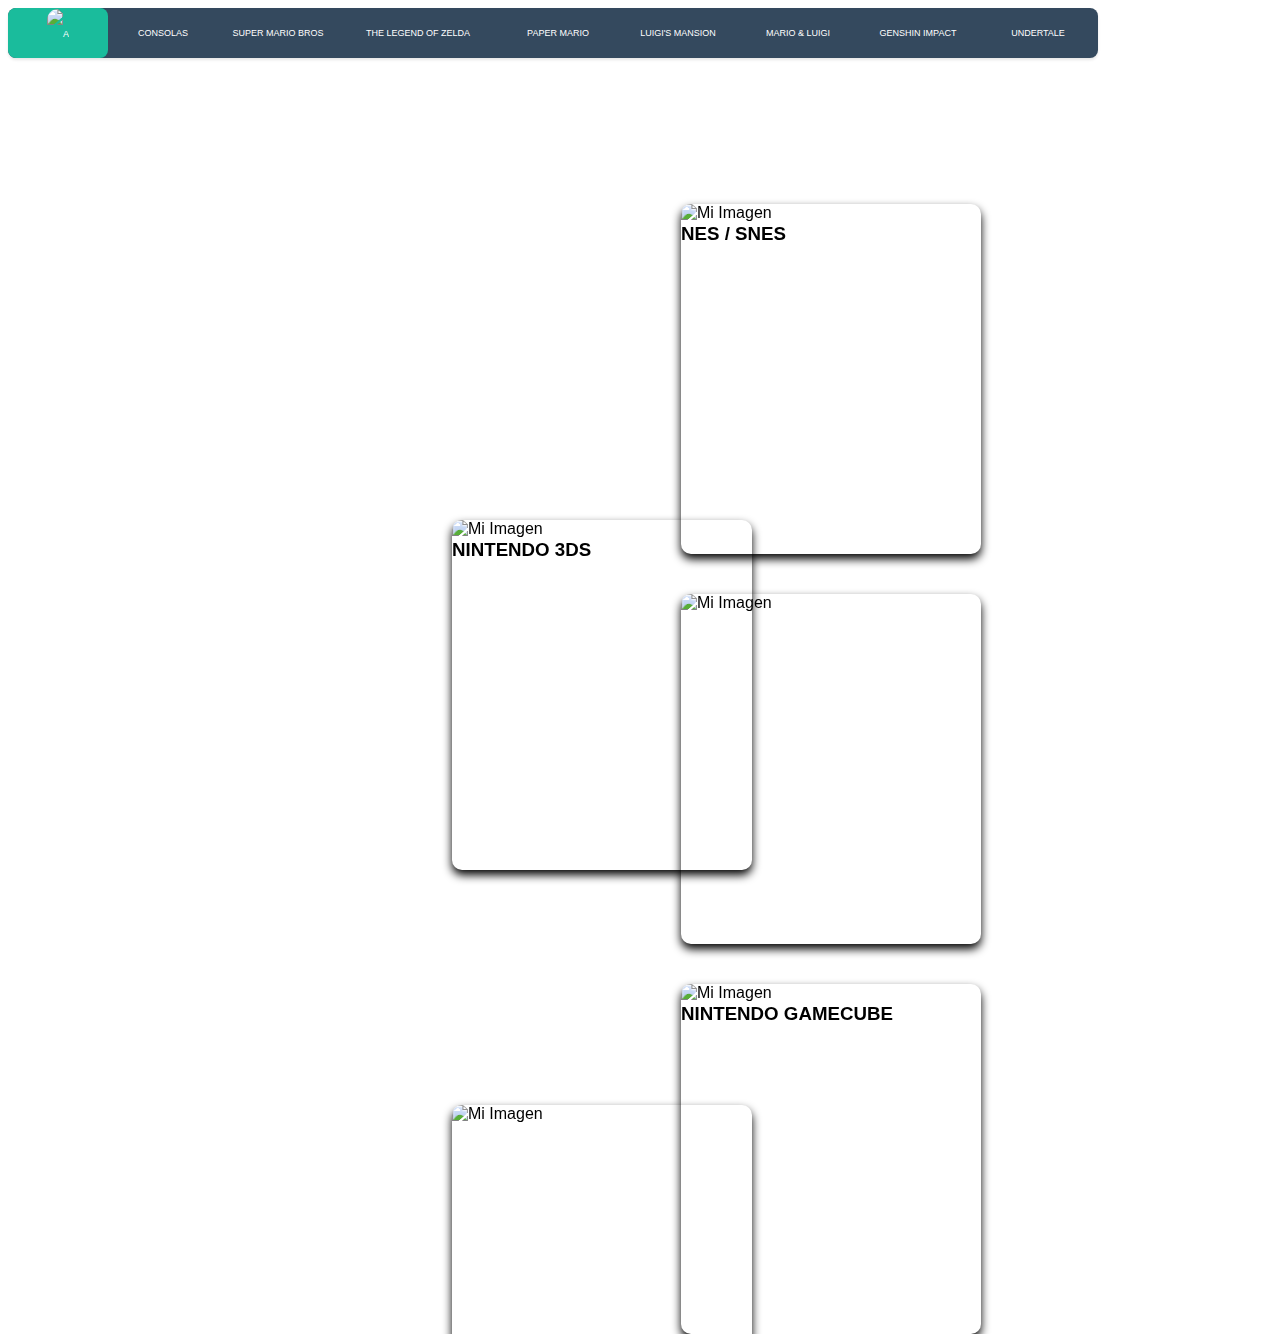
==== html/consolas.html @ b892f786 "Add files via upload" ====
<!DOCTYPE html>
<html lang="en">

<head>
  <meta charset="UTF-8">
  <meta name="viewport" content="width=device-width, initial-scale=1.0">
  <link rel="stylesheet" href="../css/menuBar.css">
  <link rel="stylesheet" href="../css/styleConsola.css">
  <link rel="icon" href="../img/Consolas/Icono.png" type="image/x-icon">
  <title>Consolas</title>
</head>

<body>

  <div>




    <nav>
      <a href="..//html/menu.html"><img src="..//img/nika.jpg" alt="a" width="70"></a>
      <a href="../html/consolas.html">Consolas</a>
      <a href="../html/Mario.html">Super Mario Bros</a>
      <a href="../html/Zelda.html">The Legend of Zelda</a>
      <a href="../html/paperMario.html">Paper Mario</a>
      <a href="../html/luigiMansion.html">Luigi's Mansion</a>
      <a href="../html/marioLuigi.html">Mario & Luigi</a>
      <a href="../html/genshin.html">Genshin Impact</a>
      <a href="../html/undertale.html">Undertale</a>
      <div class="animation start-home"></div>
    </nav>





  </div>


  <div class="top-cards">
    <div class="card">
      <div class="face front">
        <img src="../img/nes snes.jpg" alt="Mi Imagen">
        <h3>NES / SNES</h3>
      </div>
      <div class="face back">
        <h3>NES / SNES</h3>
        <p> NES: La consola de videojuegos que salvó la industria.
          SNES: La consola de videojuegos que la llevó al siguiente nivel.</p>
        <div class="link">
          <a href="../html/Mario.html">Details</a>
        </div>
      </div>
    </div>



    <div class="card">
      <div class="face front">
        <img src="../img/N64-Console-Set.png" alt="Mi Imagen">

      </div>
      <div class="face back">
        <h3>NINTENDO 64</h3>
        <p> La N64 fue la primera consola de videojuegos de 64 bits y fue un éxito comercial, vendiendo más de 32 millones de unidades en todo el mundo. La consola fue conocida por sus juegos innovadores, como Super Mario 64, The Legend of Zelda: Ocarina of Time y GoldenEye 007.
        </p>
        <div class="link">
          <a href="../html/Mario.html">Details</a>
        </div>
      </div>
    </div>






    <div class="card">
      <div class="face front">
        <img src="../img/Nintendo Gamecube.jpg" alt="Mi Imagen">
        <h3>NINTENDO GAMECUBE</h3>
      </div>
      <div class="face back">
        <h3>  NINTENDO GAMECUBE
          </h3>
        <p> Consola de 128 bits de Nintendo que ofreció gráficos 3D avanzados, una biblioteca de juegos innovadora y un controlador innovador.

          Este resumen incluye los puntos más importantes de la GameCube, pero también agrega un poco más de información sobre el controlador de la consola.</p>
        <div class="link">
          <a href="../html/Mario.html">Details</a>
        </div>
      </div>
    </div>

  </div>





  <div class="bottom-cards">
    <div class="card">
      <div class="face front">
        <img src="../img/3ds.jpg" alt="Mi Imagen">
        <h3>NINTENDO 3DS</h3>
      </div>
      <div class="face back">
        <h3>NINTENDO 3DS</h3>
        <p>La Nintendo 3DS fue la sucesora de la Nintendo DS y fue un éxito comercial, vendiendo más de 75 millones de unidades en todo el mundo.
          La Nintendo 3DS ofrece gráficos 3D estereoscópicos que brindan una experiencia de juego más inmersiva.
          </p>
        <div class="link">
          <a href="../html/Mario.html">Details</a>
        </div>
      </div>
    </div>

    <div class="card">
      <div class="face front">
        <img src="../img/switch.jpg" alt="Mi Imagen">

      </div>
      <div class="face back">
        <h3>NINTENDO SWITCH</h3>
        <p> La Nintendo Switch es una consola híbrida que se puede jugar en casa o sobre la marcha.
          La consola fue un éxito comercial, vendiendo más de 103 millones de unidades en todo el mundo.
          </p>
        <div class="link">
          <a href="../html/Mario.html">Details</a>
        </div>
      </div>
    </div>
  </div>
  <br>







  <!-- <p class="cuadricula0">NES / SNES </p>-->
  <!--<p class="cuadricula1">Nintendo 64</p>-->
  <!--<p class="cuadricula2">Nintendo Gamecube</p>-->
  <!--<p class="cuadricula3">Nintendo 3DS</p>-->
  <!--<p class="cuadricula4">Nintendo Switch</p>-->


</body>

</html>
---- css/menuBar.css ----
nav{
	position: relative;
	margin: 00px auto 0;
	width: 1090px;
	height: 50px;
	background: #34495e;
	border-radius: 8px;
	font-size: 0;
	box-shadow: 0 2px 3px 0 rgba(0,0,0,.1);
}
nav a{
	font-size: 9px;
	text-transform: uppercase;
	color: white;
	text-decoration: none;
	line-height: 50px;
	position: relative;
	z-index: 1;
	display: inline-block;
	text-align: center;
	
    align-items: center;
}
nav a img {
	width: 100px;
	height: 50px;
	
    vertical-align: middle;
	
	border-radius: 50px;
}
nav .animation{
	position: absolute;
	height: 100%;
	/* height: 5px; */
	top: 0;
	/* bottom: 0; */
	z-index: 0;
	background: #1abc9c;
	border-radius: 8px;
	transition: all .5s ease 0s;
}
nav a:nth-child(1){
	width: 100px;
}
nav .start-home, a:nth-child(1):hover~.animation{
	width: 100px;
	left: 0;
}
nav a:nth-child(2){
	width: 110px;
}
nav a:nth-child(2):hover~.animation{
	width: 110px;
	left: 100px;
}
nav a:nth-child(3){
	width: 120px;
}
nav a:nth-child(3):hover~.animation{
	width: 120px;
	left: 210px;
}
nav a:nth-child(4){
	width: 160px;
}
nav a:nth-child(4):hover~.animation{
	width: 150px;
	left: 335px;
}
nav a:nth-child(5){
	width: 120px;
}
nav a:nth-child(5):hover~.animation{
	width: 120px;
	left: 490px;
}

nav a:nth-child(6){
	width: 120px;
}
nav a:nth-child(6):hover~.animation{
	width: 120px;
	left: 610px;
}

nav a:nth-child(7){
	width: 120px;
}
nav a:nth-child(7):hover~.animation{
	width: 120px;
	left: 730px;
}

nav a:nth-child(8){
	width: 120px;
}
nav a:nth-child(8):hover~.animation{
	width: 120px;
	left: 850px;
}

nav a:nth-child(9){
	width: 120px;
}
nav a:nth-child(9):hover~.animation{
	width: 120px;
	left: 970px;
}
---- css/styleConsola.css ----
/*Girar tarjeta*/
* {

    margin: 50;
    padding: 0;
    box-sizing: border-box;
    font-family: sans-serif;
}

body {
    display: flex;
    
    font-size: 16px;
    background-image: url("../img/Consolas/Fondo.png");
    
    
    
}

/*Tarjetas de arriba*/
.top-cards {
    display: flex;
    flex-wrap: wrap;
    justify-content: space-around;
    align-items: flex-start;
    max-width: 1200px;
    margin-top: 10%;
    margin: 0% auto;

    
}
/*Tarjetas de abajo*/
.bottom-cards {
    display: flex;
    flex-wrap: wrap;
    justify-content: space-around;
    align-items: flex-start;
    max-width: 1200px;
    margin: 0 auto;
    margin-top: 25%;
    margin-left: -50%;

}



.card {
    position: relative;
    width: 300px;
    height: 350px;
    top: 15%;
    left: -500px;
    margin: 20px;
}

.card-container {
    display: flex;
    flex-wrap: wrap;
    justify-content: space-around;
    /* Opcional: ajusta la alineación horizontal */
    align-items: flex-start;
    /* Coloca las tarjetas en la parte superior del contenedor */
    max-width: 1200px;
    /* Ajusta el ancho del contenedor según tus necesidades */
    margin: 0 auto;
    /* Centra el contenedor en la página */
}



.card .face {
    position: absolute;
    width: 100%;
    height: 100%;
    backface-visibility: hidden;
    border-radius: 10px;
    overflow: hidden;
    transition: .5s;


}

.card .front {
    transform: perspective(600px) rotateY(0deg);
    box-shadow: 0 5px 10px #000;
    
}

.card .front img {
        position: absolute;
        width: 100%; /* Cambia el ancho al tamaño que desees */
        height: 100%; /* Ajusta la altura automáticamente según el ancho */
        object-fit: cover; /* Opcional, ajusta cómo la imagen se ajusta en el contenedor */
    
    
    
}


.card .back {
    transform: perspective(600px) rotateY(180deg);
    background: rgb(3, 35, 54);
    padding: 15px;
    color: #fff;
    display: flex;
    flex-direction: column;
    justify-content: space-between;
    text-align: center;
    box-shadow: 0 5px 10px #000;

    
}



.card:hover .front {
    transform: perspective(600px) rotateY(180deg);
}

.card:hover .back {
    transform: perspective(600px) rotateY(360deg);

}
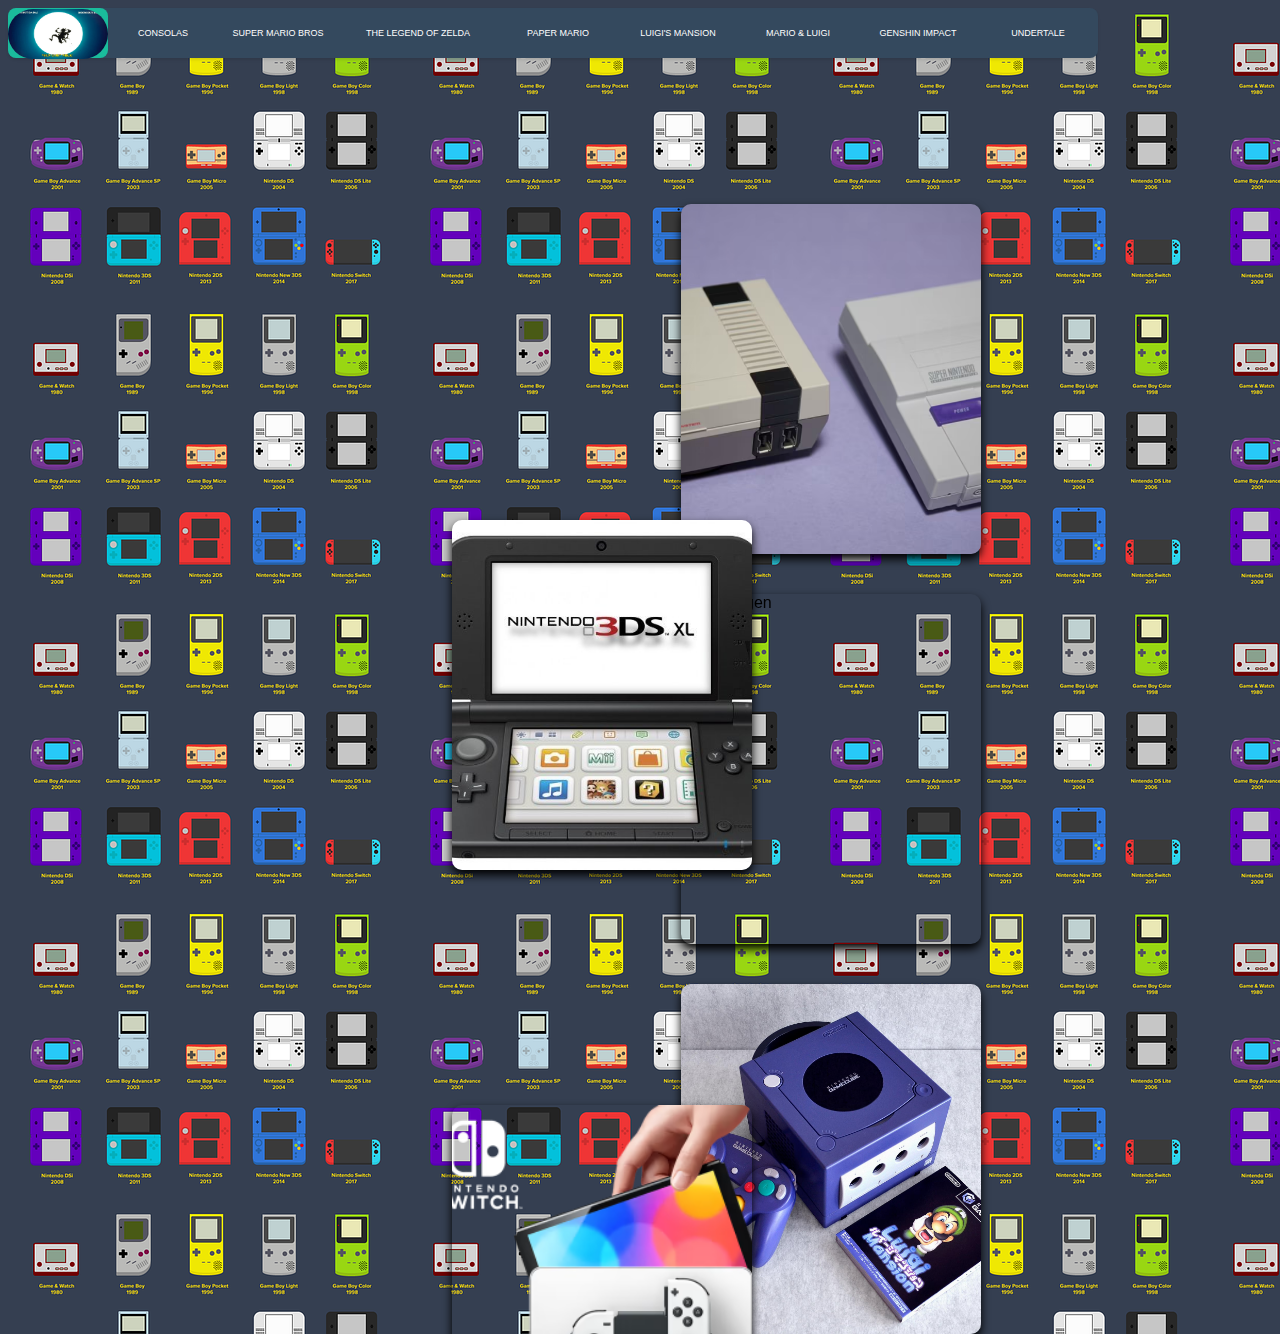
==== commit ef309025: "Add files via upload" ====
--- a/html/consolas.html
+++ b/html/consolas.html
@@ -18,7 +18,7 @@
 
 
     <nav>
-      <a href="..//html/menu.html"><img src="..//img/nika.jpg" alt="a" width="70"></a>
+      <a href="..//html/index.html"><img src="..//img/nika.jpg" alt="a" width="70"></a>
       <a href="../html/consolas.html">Consolas</a>
       <a href="../html/Mario.html">Super Mario Bros</a>
       <a href="../html/Zelda.html">The Legend of Zelda</a>
